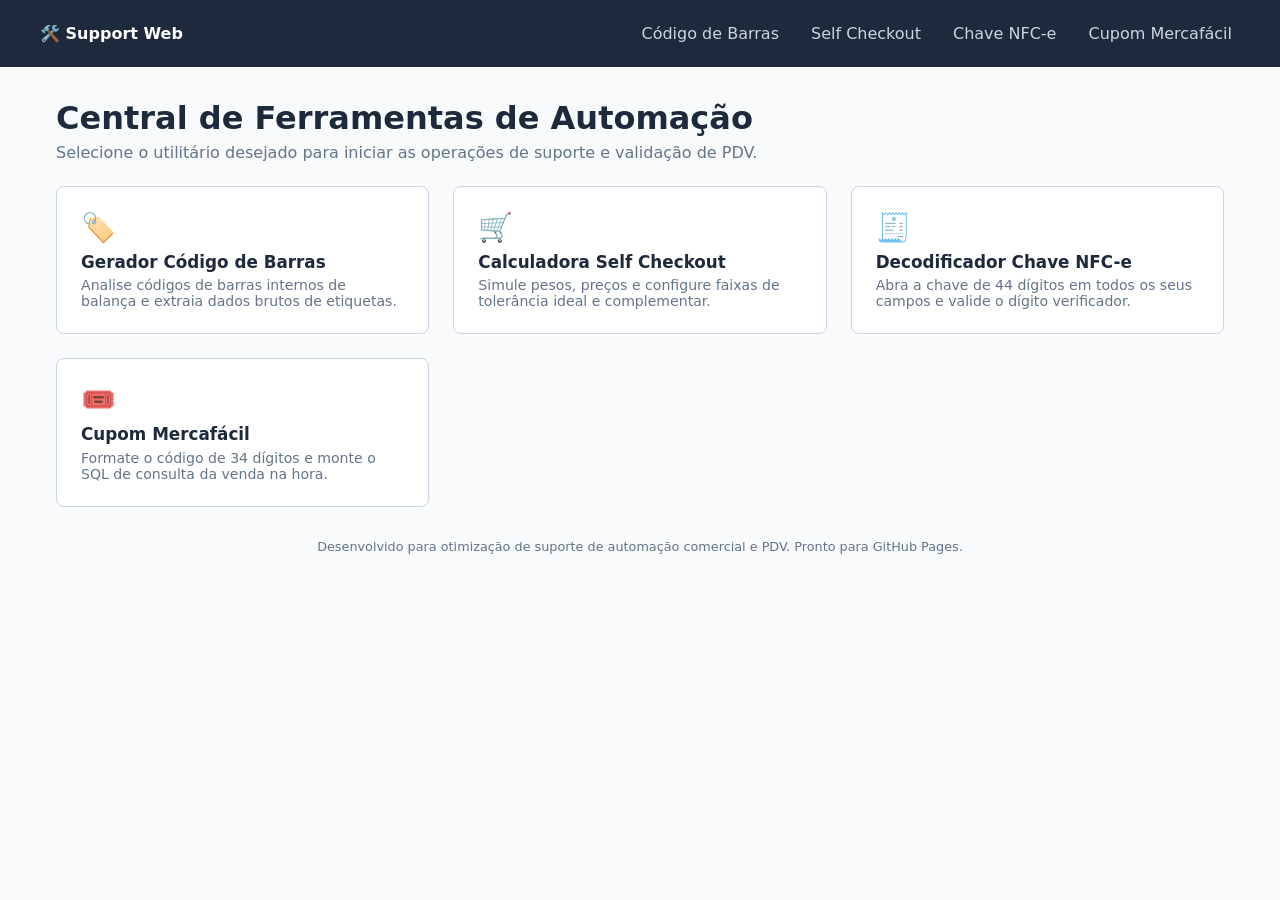
==== index.html @ 94d59a71 "Add files via upload" ====
<!DOCTYPE html>
<html lang="pt-BR">
<head>
    <meta charset="UTF-8">
    <meta name="viewport" content="width=device-width, initial-scale=1.0">
    <title>Support Web - Painel Principal</title>
    <link rel="stylesheet" href="css/style.css">
</head>
<body>
    <nav class="navbar">
        <div class="nav-container">
            <a href="index.html" class="nav-logo">🛠️ Support Web</a>
            <div class="nav-links">
                <a href="paginas/codigo-barra.html" class="nav-item">Código de Barras</a>
                <a href="paginas/selfcheckout.html" class="nav-item">Self Checkout</a>
                <a href="paginas/chave-nfce.html" class="nav-item">Chave NFC-e</a>
                <a href="paginas/cupom-mercafacil.html" class="nav-item">Cupom Mercafácil</a>
            </div>
        </div>
    </nav>
    <div class="container main-panel">
        <header class="panel-header">
            <h1>Central de Ferramentas de Automação</h1>
            <p>Selecione o utilitário desejado para iniciar as operações de suporte e validação de PDV.</p>
        </header>
        <div class="grid-cards">
            <a href="paginas/codigo-barra.html" class="menu-card">
                <div class="card-icon">🏷️</div>
                <h3>Gerador Código de Barras</h3>
                <p>Analise códigos de barras internos de balança e extraia dados brutos de etiquetas.</p>
            </a>
            <a href="paginas/selfcheckout.html" class="menu-card">
                <div class="card-icon">🛒</div>
                <h3>Calculadora Self Checkout</h3>
                <p>Simule pesos, preços e configure faixas de tolerância ideal e complementar.</p>
            </a>
            <a href="paginas/chave-nfce.html" class="menu-card">
                <div class="card-icon">🧾</div>
                <h3>Decodificador Chave NFC-e</h3>
                <p>Abra a chave de 44 dígitos em todos os seus campos e valide o dígito verificador.</p>
            </a>
            <a href="paginas/cupom-mercafacil.html" class="menu-card">
                <div class="card-icon">🎟️</div>
                <h3>Cupom Mercafácil</h3>
                <p>Formate o código de 34 dígitos e monte o SQL de consulta da venda na hora.</p>
            </a>
        </div>
    </div>
    <footer class="footer">
        <p>Desenvolvido para otimização de suporte de automação comercial e PDV. Pronto para GitHub Pages.</p>
    </footer>
</body>
</html>
---- css/style.css ----
:root {
    --bg-main: #f8fafc; --bg-navbar: #1e293b; --text-main: #334155; --text-light: #64748b;
    --border-color: #cbd5e1; --primary: #2563eb; --success: #15803d; --success-light: #dcfce7;
    --warning: #b45309; --warning-light: #fef3c7; --danger: #b91c1c; --danger-light: #fee2e2;
    --faded-opacity: 0.45;
}
* { box-sizing: border-box; margin: 0; padding: 0; font-family: system-ui, sans-serif; }
body { background-color: var(--bg-main); color: var(--text-main); padding-bottom: 2rem; }
.navbar { background-color: var(--bg-navbar); color: white; padding: 1rem 2rem; }
.nav-container { max-width: 1200px; margin: 0 auto; display: flex; justify-content: space-between; align-items: center; gap: 1rem; flex-wrap: wrap; }
.nav-logo { font-weight: bold; color: white; text-decoration: none; }
.nav-links { display: flex; gap: 1rem; flex-wrap: wrap; }
.nav-item { color: #cbd5e1; text-decoration: none; padding: 0.5rem; border-radius: 4px; }
.nav-item.active, .nav-item:hover { color: white; background: rgba(255,255,255,0.1); }
.container { max-width: 1200px; margin: 2rem auto; padding: 0 1rem; }
.grid-cards { display: grid; grid-template-columns: repeat(auto-fit, minmax(280px, 1fr)); gap: 1.5rem; }
.menu-card { background: white; padding: 1.5rem; border: 1px solid var(--border-color); border-radius: 8px; text-decoration: none; color: inherit; display: block; }
.menu-card:hover { border-color: var(--primary); transform: translateY(-2px); transition: 0.2s; }
.tool-layout { display: grid; grid-template-columns: 1fr 1fr; gap: 1.5rem; }
@media(max-width: 768px) { .tool-layout { grid-template-columns: 1fr; } }
.bloco { background: white; padding: 1.25rem; border: 1px solid var(--border-color); border-radius: 6px; margin-bottom: 1rem; }
.bloco-titulo { font-weight: bold; color: var(--bg-navbar); margin-bottom: 0.75rem; border-bottom: 1px solid #edf2f7; padding-bottom: 0.25rem; }
.linha { margin-bottom: 0.75rem; }
.linha label { display: block; font-size: 0.85rem; margin-bottom: 0.25rem; font-weight: 500; }
.linha input { width: 100%; padding: 0.5rem; border: 1px solid var(--border-color); border-radius: 4px; }
.botoes { display: flex; gap: 0.5rem; }

.card-calculo { background: white; border: 1px solid var(--border-color); border-radius: 6px; padding: 1.25rem; margin-bottom: 1rem; transition: all 0.25s; }
.card-calculo.faded { opacity: var(--faded-opacity); filter: grayscale(1); pointer-events: none; }

.card-calc-header { display: flex; flex-direction: column; gap: 0.25rem; margin-bottom: 0.75rem; padding-bottom: 0.5rem; border-bottom: 1px solid #f1f5f9; }
.badge-title { font-weight: bold; font-size: 1.05rem; color: #1e293b; display: block; }
.sub-formula { font-size: 0.85rem; color: var(--text-light); font-style: italic; display: block; }

.expression-values { margin-bottom: 0.75rem; font-size: 0.9rem; color: var(--text-main); }
.exp-label { font-weight: 600; margin-right: 0.35rem; }

.result-display { display: flex; justify-content: space-between; align-items: center; background: #f8fafc; padding: 0.65rem; border-radius: 4px; margin-top: 0.5rem; border: 1px solid #e2e8f0; }
.res-box { display: flex; align-items: center; gap: 0.4rem; flex-wrap: wrap; }
.res-title { font-size: 0.95rem; font-weight: 500; color: #475569; }
.res-value { font-size: 1.25rem; font-weight: 700; color: #334155; }

.card-calculo.active-result { border-color: #bbf7d0; background: #f0fdf4; }
.card-calculo.active-result .res-value { color: var(--success); }
.card-calculo.active-result#card-tol-item { border-color: #fed7aa; background: #fff7ed; }
.card-calculo.active-result#card-tol-item .res-value { color: var(--warning); }

.btn-copiar, .btn-primary, .btn-secondary { padding: 0.5rem 1rem; border-radius: 4px; cursor: pointer; border: none; font-size: 0.9rem; }
.btn-primary { background: var(--primary); color: white; }
.btn-secondary { background: #e2e8f0; }
.btn-copiar { background: white; border: 1px solid var(--border-color); color: var(--text-main); font-size: 0.8rem; transition: 0.1s; }
.btn-copiar:hover { background: #f1f5f9; border-color: var(--text-light); }

.border-top-dash { border-top: 1px dashed var(--border-color); padding-top: 0.5rem; margin-top: 0.25rem; }
.exp-math-real { font-family: monospace; font-weight: bold; color: #0f172a; }
.res-value-wrapper { display: flex; justify-content: space-between; background: #f1f5f9; padding: 0.5rem; border-radius: 4px; margin-bottom: 0.5rem; align-items: center; gap: 0.5rem; }
.res-badge { font-family: monospace; font-weight: bold; font-size: 1.1rem; color: #1e293b; word-break: break-all; }
.btn-copy-mini { padding: 0.25rem 0.5rem; font-size: 0.75rem; background: white; border: 1px solid var(--border-color); border-radius: 4px; cursor: pointer; white-space: nowrap; }
.btn-copy-mini:hover { background: #f1f5f9; }
.status { margin-top: 0.75rem; padding: 0.65rem; border-radius: 4px; font-size: 0.95rem; font-weight: 500; text-align: center; }
.status.sucesso { background: var(--success-light); color: var(--success); border: 1px solid #bbf7d0; }
.status.erro { background: var(--danger-light); color: var(--danger); border: 1px solid #fecaca; }
.status.aviso { background: var(--warning-light); color: var(--warning); border: 1px solid #fde68a; }
.result-item { margin-bottom: 0.75rem; }
.result-item .label { display: block; font-size: 0.85rem; color: var(--text-light); margin-bottom: 0.25rem; font-weight: 500; }
.footer { text-align: center; margin-top: 2rem; color: var(--text-light); font-size: 0.8rem; }

/* ---------- Painel principal e cabecalhos de pagina ---------- */
.page-header { margin-bottom: 1.5rem; }
.page-header h2 { color: var(--bg-navbar); margin-bottom: 0.25rem; }
.page-header p { color: var(--text-light); font-size: 0.9rem; }
.panel-header { margin-bottom: 1.5rem; }
.panel-header h1 { color: var(--bg-navbar); margin-bottom: 0.35rem; }
.panel-header p { color: var(--text-light); }
.card-icon { font-size: 1.75rem; margin-bottom: 0.5rem; }
.menu-card h3 { margin-bottom: 0.35rem; color: var(--bg-navbar); font-size: 1.05rem; }
.menu-card p { font-size: 0.88rem; color: var(--text-light); }

/* ---------- Paginas de decodificacao (NFC-e / Mercafacil) ---------- */
.mono-input { font-family: monospace; letter-spacing: 0.5px; }
.contador { display: flex; justify-content: space-between; align-items: center; font-size: 0.8rem; color: var(--text-light); margin-top: 0.35rem; gap: 0.5rem; }
.chip { font-family: monospace; font-weight: bold; padding: 0.15rem 0.5rem; border-radius: 999px; background: #e2e8f0; color: #475569; }
.chip.ok { background: var(--success-light); color: var(--success); }
.chip.nok { background: var(--danger-light); color: var(--danger); }

.bloco-header { display: flex; justify-content: space-between; align-items: center; gap: 0.75rem; margin-bottom: 0.75rem; border-bottom: 1px solid #edf2f7; padding-bottom: 0.4rem; flex-wrap: wrap; }
.bloco-header .bloco-titulo { margin: 0; border: none; padding: 0; }

.campo-linha { display: grid; grid-template-columns: 190px 1fr; gap: 0.5rem; align-items: baseline; padding: 0.45rem 0.5rem; border-bottom: 1px dashed #e2e8f0; }
.campo-linha:last-child { border-bottom: none; }
.campo-linha .campo-nome { font-size: 0.82rem; color: var(--text-light); font-weight: 500; }
.campo-linha .campo-valor { font-family: monospace; font-weight: bold; color: #0f172a; word-break: break-all; }
.campo-linha .campo-desc { display: block; font-family: system-ui, sans-serif; font-weight: 400; font-size: 0.8rem; color: var(--text-light); margin-top: 0.1rem; }
@media(max-width: 560px) { .campo-linha { grid-template-columns: 1fr; } }

.saida-texto { background: #0f172a; color: #e2e8f0; border-radius: 6px; padding: 0.9rem; font-family: Consolas, monospace; font-size: 0.85rem; white-space: pre-wrap; word-break: break-word; min-height: 60px; line-height: 1.5; }
.vazio { color: #94a3b8; font-style: italic; }
.dica { font-size: 0.8rem; color: var(--text-light); margin-top: 0.5rem; }

#toast { position: fixed; bottom: 1.5rem; left: 50%; transform: translateX(-50%) translateY(150%); background: var(--bg-navbar); color: white; padding: 0.7rem 1.2rem; border-radius: 6px; font-size: 0.9rem; box-shadow: 0 6px 20px rgba(0,0,0,0.25); transition: transform 0.25s ease; z-index: 999; max-width: 90vw; text-align: center; }
#toast.show { transform: translateX(-50%) translateY(0); }
#toast.erro { background: var(--danger); }
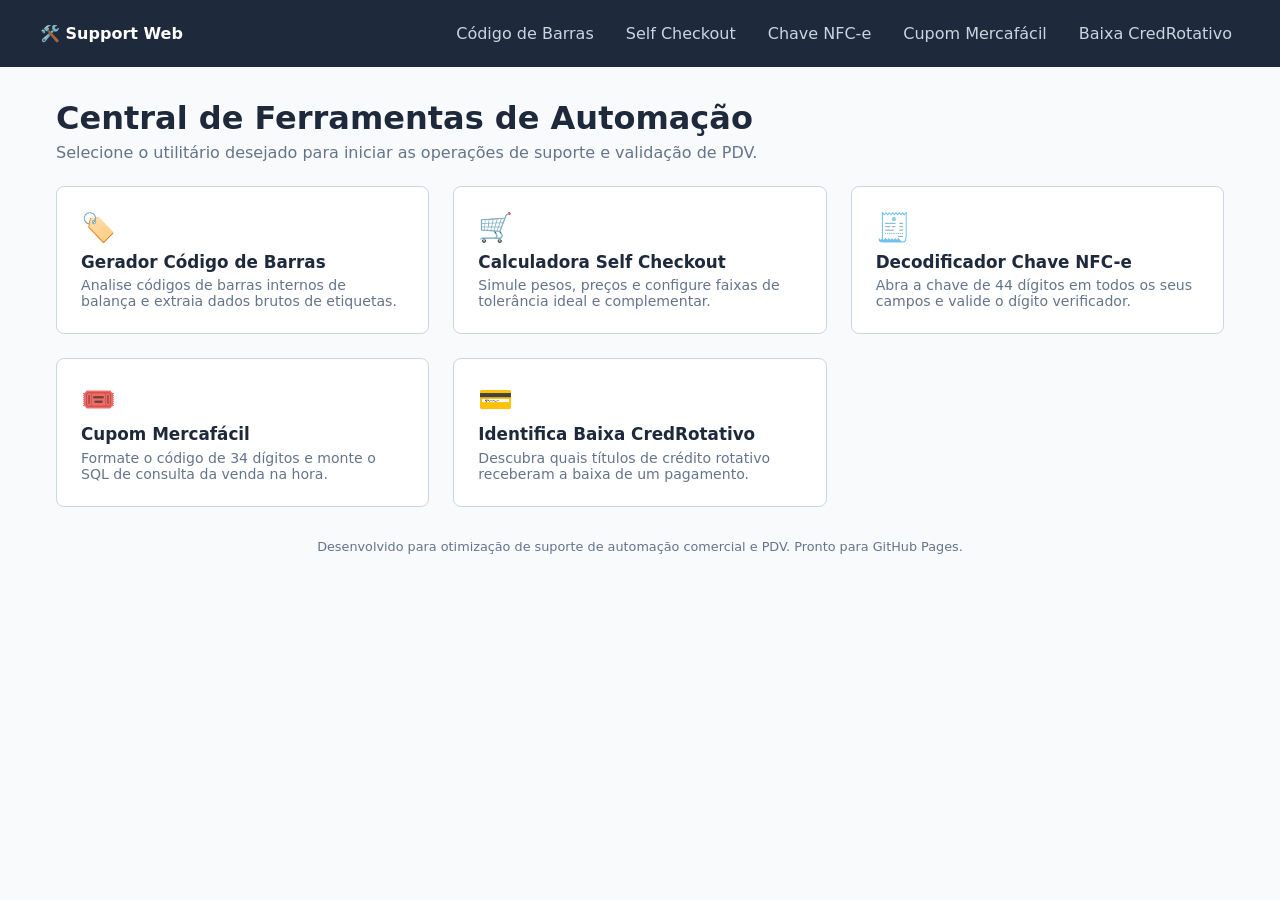
==== commit d87f8ed7: "Add files via upload" ====
--- a/index.html
+++ b/index.html
@@ -1,53 +1,59 @@
-<!DOCTYPE html>
-<html lang="pt-BR">
-<head>
-    <meta charset="UTF-8">
-    <meta name="viewport" content="width=device-width, initial-scale=1.0">
-    <title>Support Web - Painel Principal</title>
-    <link rel="stylesheet" href="css/style.css">
-</head>
-<body>
-    <nav class="navbar">
-        <div class="nav-container">
-            <a href="index.html" class="nav-logo">🛠️ Support Web</a>
-            <div class="nav-links">
-                <a href="paginas/codigo-barra.html" class="nav-item">Código de Barras</a>
-                <a href="paginas/selfcheckout.html" class="nav-item">Self Checkout</a>
-                <a href="paginas/chave-nfce.html" class="nav-item">Chave NFC-e</a>
-                <a href="paginas/cupom-mercafacil.html" class="nav-item">Cupom Mercafácil</a>
-            </div>
-        </div>
-    </nav>
-    <div class="container main-panel">
-        <header class="panel-header">
-            <h1>Central de Ferramentas de Automação</h1>
-            <p>Selecione o utilitário desejado para iniciar as operações de suporte e validação de PDV.</p>
-        </header>
-        <div class="grid-cards">
-            <a href="paginas/codigo-barra.html" class="menu-card">
-                <div class="card-icon">🏷️</div>
-                <h3>Gerador Código de Barras</h3>
-                <p>Analise códigos de barras internos de balança e extraia dados brutos de etiquetas.</p>
-            </a>
-            <a href="paginas/selfcheckout.html" class="menu-card">
-                <div class="card-icon">🛒</div>
-                <h3>Calculadora Self Checkout</h3>
-                <p>Simule pesos, preços e configure faixas de tolerância ideal e complementar.</p>
-            </a>
-            <a href="paginas/chave-nfce.html" class="menu-card">
-                <div class="card-icon">🧾</div>
-                <h3>Decodificador Chave NFC-e</h3>
-                <p>Abra a chave de 44 dígitos em todos os seus campos e valide o dígito verificador.</p>
-            </a>
-            <a href="paginas/cupom-mercafacil.html" class="menu-card">
-                <div class="card-icon">🎟️</div>
-                <h3>Cupom Mercafácil</h3>
-                <p>Formate o código de 34 dígitos e monte o SQL de consulta da venda na hora.</p>
-            </a>
-        </div>
-    </div>
-    <footer class="footer">
-        <p>Desenvolvido para otimização de suporte de automação comercial e PDV. Pronto para GitHub Pages.</p>
-    </footer>
-</body>
-</html>
+<!DOCTYPE html>
+<html lang="pt-BR">
+<head>
+    <meta charset="UTF-8">
+    <meta name="viewport" content="width=device-width, initial-scale=1.0">
+    <title>Support Web - Painel Principal</title>
+    <link rel="stylesheet" href="css/style.css">
+</head>
+<body>
+    <nav class="navbar">
+        <div class="nav-container">
+            <a href="index.html" class="nav-logo">🛠️ Support Web</a>
+            <div class="nav-links">
+                <a href="paginas/codigo-barra.html" class="nav-item">Código de Barras</a>
+                <a href="paginas/selfcheckout.html" class="nav-item">Self Checkout</a>
+                <a href="paginas/chave-nfce.html" class="nav-item">Chave NFC-e</a>
+                <a href="paginas/cupom-mercafacil.html" class="nav-item">Cupom Mercafácil</a>
+                <a href="paginas/baixa-credrotativo.html" class="nav-item">Baixa CredRotativo</a>
+            </div>
+        </div>
+    </nav>
+    <div class="container main-panel">
+        <header class="panel-header">
+            <h1>Central de Ferramentas de Automação</h1>
+            <p>Selecione o utilitário desejado para iniciar as operações de suporte e validação de PDV.</p>
+        </header>
+        <div class="grid-cards">
+            <a href="paginas/codigo-barra.html" class="menu-card">
+                <div class="card-icon">🏷️</div>
+                <h3>Gerador Código de Barras</h3>
+                <p>Analise códigos de barras internos de balança e extraia dados brutos de etiquetas.</p>
+            </a>
+            <a href="paginas/selfcheckout.html" class="menu-card">
+                <div class="card-icon">🛒</div>
+                <h3>Calculadora Self Checkout</h3>
+                <p>Simule pesos, preços e configure faixas de tolerância ideal e complementar.</p>
+            </a>
+            <a href="paginas/chave-nfce.html" class="menu-card">
+                <div class="card-icon">🧾</div>
+                <h3>Decodificador Chave NFC-e</h3>
+                <p>Abra a chave de 44 dígitos em todos os seus campos e valide o dígito verificador.</p>
+            </a>
+            <a href="paginas/cupom-mercafacil.html" class="menu-card">
+                <div class="card-icon">🎟️</div>
+                <h3>Cupom Mercafácil</h3>
+                <p>Formate o código de 34 dígitos e monte o SQL de consulta da venda na hora.</p>
+            </a>
+            <a href="paginas/baixa-credrotativo.html" class="menu-card">
+                <div class="card-icon">💳</div>
+                <h3>Identifica Baixa CredRotativo</h3>
+                <p>Descubra quais títulos de crédito rotativo receberam a baixa de um pagamento.</p>
+            </a>
+        </div>
+    </div>
+    <footer class="footer">
+        <p>Desenvolvido para otimização de suporte de automação comercial e PDV. Pronto para GitHub Pages.</p>
+    </footer>
+</body>
+</html>
--- a/css/style.css
+++ b/css/style.css
@@ -1,102 +1,116 @@
-:root {
-    --bg-main: #f8fafc; --bg-navbar: #1e293b; --text-main: #334155; --text-light: #64748b;
-    --border-color: #cbd5e1; --primary: #2563eb; --success: #15803d; --success-light: #dcfce7;
-    --warning: #b45309; --warning-light: #fef3c7; --danger: #b91c1c; --danger-light: #fee2e2;
-    --faded-opacity: 0.45;
-}
-* { box-sizing: border-box; margin: 0; padding: 0; font-family: system-ui, sans-serif; }
-body { background-color: var(--bg-main); color: var(--text-main); padding-bottom: 2rem; }
-.navbar { background-color: var(--bg-navbar); color: white; padding: 1rem 2rem; }
-.nav-container { max-width: 1200px; margin: 0 auto; display: flex; justify-content: space-between; align-items: center; gap: 1rem; flex-wrap: wrap; }
-.nav-logo { font-weight: bold; color: white; text-decoration: none; }
-.nav-links { display: flex; gap: 1rem; flex-wrap: wrap; }
-.nav-item { color: #cbd5e1; text-decoration: none; padding: 0.5rem; border-radius: 4px; }
-.nav-item.active, .nav-item:hover { color: white; background: rgba(255,255,255,0.1); }
-.container { max-width: 1200px; margin: 2rem auto; padding: 0 1rem; }
-.grid-cards { display: grid; grid-template-columns: repeat(auto-fit, minmax(280px, 1fr)); gap: 1.5rem; }
-.menu-card { background: white; padding: 1.5rem; border: 1px solid var(--border-color); border-radius: 8px; text-decoration: none; color: inherit; display: block; }
-.menu-card:hover { border-color: var(--primary); transform: translateY(-2px); transition: 0.2s; }
-.tool-layout { display: grid; grid-template-columns: 1fr 1fr; gap: 1.5rem; }
-@media(max-width: 768px) { .tool-layout { grid-template-columns: 1fr; } }
-.bloco { background: white; padding: 1.25rem; border: 1px solid var(--border-color); border-radius: 6px; margin-bottom: 1rem; }
-.bloco-titulo { font-weight: bold; color: var(--bg-navbar); margin-bottom: 0.75rem; border-bottom: 1px solid #edf2f7; padding-bottom: 0.25rem; }
-.linha { margin-bottom: 0.75rem; }
-.linha label { display: block; font-size: 0.85rem; margin-bottom: 0.25rem; font-weight: 500; }
-.linha input { width: 100%; padding: 0.5rem; border: 1px solid var(--border-color); border-radius: 4px; }
-.botoes { display: flex; gap: 0.5rem; }
-
-.card-calculo { background: white; border: 1px solid var(--border-color); border-radius: 6px; padding: 1.25rem; margin-bottom: 1rem; transition: all 0.25s; }
-.card-calculo.faded { opacity: var(--faded-opacity); filter: grayscale(1); pointer-events: none; }
-
-.card-calc-header { display: flex; flex-direction: column; gap: 0.25rem; margin-bottom: 0.75rem; padding-bottom: 0.5rem; border-bottom: 1px solid #f1f5f9; }
-.badge-title { font-weight: bold; font-size: 1.05rem; color: #1e293b; display: block; }
-.sub-formula { font-size: 0.85rem; color: var(--text-light); font-style: italic; display: block; }
-
-.expression-values { margin-bottom: 0.75rem; font-size: 0.9rem; color: var(--text-main); }
-.exp-label { font-weight: 600; margin-right: 0.35rem; }
-
-.result-display { display: flex; justify-content: space-between; align-items: center; background: #f8fafc; padding: 0.65rem; border-radius: 4px; margin-top: 0.5rem; border: 1px solid #e2e8f0; }
-.res-box { display: flex; align-items: center; gap: 0.4rem; flex-wrap: wrap; }
-.res-title { font-size: 0.95rem; font-weight: 500; color: #475569; }
-.res-value { font-size: 1.25rem; font-weight: 700; color: #334155; }
-
-.card-calculo.active-result { border-color: #bbf7d0; background: #f0fdf4; }
-.card-calculo.active-result .res-value { color: var(--success); }
-.card-calculo.active-result#card-tol-item { border-color: #fed7aa; background: #fff7ed; }
-.card-calculo.active-result#card-tol-item .res-value { color: var(--warning); }
-
-.btn-copiar, .btn-primary, .btn-secondary { padding: 0.5rem 1rem; border-radius: 4px; cursor: pointer; border: none; font-size: 0.9rem; }
-.btn-primary { background: var(--primary); color: white; }
-.btn-secondary { background: #e2e8f0; }
-.btn-copiar { background: white; border: 1px solid var(--border-color); color: var(--text-main); font-size: 0.8rem; transition: 0.1s; }
-.btn-copiar:hover { background: #f1f5f9; border-color: var(--text-light); }
-
-.border-top-dash { border-top: 1px dashed var(--border-color); padding-top: 0.5rem; margin-top: 0.25rem; }
-.exp-math-real { font-family: monospace; font-weight: bold; color: #0f172a; }
-.res-value-wrapper { display: flex; justify-content: space-between; background: #f1f5f9; padding: 0.5rem; border-radius: 4px; margin-bottom: 0.5rem; align-items: center; gap: 0.5rem; }
-.res-badge { font-family: monospace; font-weight: bold; font-size: 1.1rem; color: #1e293b; word-break: break-all; }
-.btn-copy-mini { padding: 0.25rem 0.5rem; font-size: 0.75rem; background: white; border: 1px solid var(--border-color); border-radius: 4px; cursor: pointer; white-space: nowrap; }
-.btn-copy-mini:hover { background: #f1f5f9; }
-.status { margin-top: 0.75rem; padding: 0.65rem; border-radius: 4px; font-size: 0.95rem; font-weight: 500; text-align: center; }
-.status.sucesso { background: var(--success-light); color: var(--success); border: 1px solid #bbf7d0; }
-.status.erro { background: var(--danger-light); color: var(--danger); border: 1px solid #fecaca; }
-.status.aviso { background: var(--warning-light); color: var(--warning); border: 1px solid #fde68a; }
-.result-item { margin-bottom: 0.75rem; }
-.result-item .label { display: block; font-size: 0.85rem; color: var(--text-light); margin-bottom: 0.25rem; font-weight: 500; }
-.footer { text-align: center; margin-top: 2rem; color: var(--text-light); font-size: 0.8rem; }
-
-/* ---------- Painel principal e cabecalhos de pagina ---------- */
-.page-header { margin-bottom: 1.5rem; }
-.page-header h2 { color: var(--bg-navbar); margin-bottom: 0.25rem; }
-.page-header p { color: var(--text-light); font-size: 0.9rem; }
-.panel-header { margin-bottom: 1.5rem; }
-.panel-header h1 { color: var(--bg-navbar); margin-bottom: 0.35rem; }
-.panel-header p { color: var(--text-light); }
-.card-icon { font-size: 1.75rem; margin-bottom: 0.5rem; }
-.menu-card h3 { margin-bottom: 0.35rem; color: var(--bg-navbar); font-size: 1.05rem; }
-.menu-card p { font-size: 0.88rem; color: var(--text-light); }
-
-/* ---------- Paginas de decodificacao (NFC-e / Mercafacil) ---------- */
-.mono-input { font-family: monospace; letter-spacing: 0.5px; }
-.contador { display: flex; justify-content: space-between; align-items: center; font-size: 0.8rem; color: var(--text-light); margin-top: 0.35rem; gap: 0.5rem; }
-.chip { font-family: monospace; font-weight: bold; padding: 0.15rem 0.5rem; border-radius: 999px; background: #e2e8f0; color: #475569; }
-.chip.ok { background: var(--success-light); color: var(--success); }
-.chip.nok { background: var(--danger-light); color: var(--danger); }
-
-.bloco-header { display: flex; justify-content: space-between; align-items: center; gap: 0.75rem; margin-bottom: 0.75rem; border-bottom: 1px solid #edf2f7; padding-bottom: 0.4rem; flex-wrap: wrap; }
-.bloco-header .bloco-titulo { margin: 0; border: none; padding: 0; }
-
-.campo-linha { display: grid; grid-template-columns: 190px 1fr; gap: 0.5rem; align-items: baseline; padding: 0.45rem 0.5rem; border-bottom: 1px dashed #e2e8f0; }
-.campo-linha:last-child { border-bottom: none; }
-.campo-linha .campo-nome { font-size: 0.82rem; color: var(--text-light); font-weight: 500; }
-.campo-linha .campo-valor { font-family: monospace; font-weight: bold; color: #0f172a; word-break: break-all; }
-.campo-linha .campo-desc { display: block; font-family: system-ui, sans-serif; font-weight: 400; font-size: 0.8rem; color: var(--text-light); margin-top: 0.1rem; }
-@media(max-width: 560px) { .campo-linha { grid-template-columns: 1fr; } }
-
-.saida-texto { background: #0f172a; color: #e2e8f0; border-radius: 6px; padding: 0.9rem; font-family: Consolas, monospace; font-size: 0.85rem; white-space: pre-wrap; word-break: break-word; min-height: 60px; line-height: 1.5; }
-.vazio { color: #94a3b8; font-style: italic; }
-.dica { font-size: 0.8rem; color: var(--text-light); margin-top: 0.5rem; }
-
-#toast { position: fixed; bottom: 1.5rem; left: 50%; transform: translateX(-50%) translateY(150%); background: var(--bg-navbar); color: white; padding: 0.7rem 1.2rem; border-radius: 6px; font-size: 0.9rem; box-shadow: 0 6px 20px rgba(0,0,0,0.25); transition: transform 0.25s ease; z-index: 999; max-width: 90vw; text-align: center; }
-#toast.show { transform: translateX(-50%) translateY(0); }
-#toast.erro { background: var(--danger); }
+:root {
+    --bg-main: #f8fafc; --bg-navbar: #1e293b; --text-main: #334155; --text-light: #64748b;
+    --border-color: #cbd5e1; --primary: #2563eb; --success: #15803d; --success-light: #dcfce7;
+    --warning: #b45309; --warning-light: #fef3c7; --danger: #b91c1c; --danger-light: #fee2e2;
+    --faded-opacity: 0.45;
+}
+* { box-sizing: border-box; margin: 0; padding: 0; font-family: system-ui, sans-serif; }
+body { background-color: var(--bg-main); color: var(--text-main); padding-bottom: 2rem; }
+.navbar { background-color: var(--bg-navbar); color: white; padding: 1rem 2rem; }
+.nav-container { max-width: 1200px; margin: 0 auto; display: flex; justify-content: space-between; align-items: center; gap: 1rem; flex-wrap: wrap; }
+.nav-logo { font-weight: bold; color: white; text-decoration: none; }
+.nav-links { display: flex; gap: 1rem; flex-wrap: wrap; }
+.nav-item { color: #cbd5e1; text-decoration: none; padding: 0.5rem; border-radius: 4px; }
+.nav-item.active, .nav-item:hover { color: white; background: rgba(255,255,255,0.1); }
+.container { max-width: 1200px; margin: 2rem auto; padding: 0 1rem; }
+.grid-cards { display: grid; grid-template-columns: repeat(auto-fit, minmax(280px, 1fr)); gap: 1.5rem; }
+.menu-card { background: white; padding: 1.5rem; border: 1px solid var(--border-color); border-radius: 8px; text-decoration: none; color: inherit; display: block; }
+.menu-card:hover { border-color: var(--primary); transform: translateY(-2px); transition: 0.2s; }
+.tool-layout { display: grid; grid-template-columns: 1fr 1fr; gap: 1.5rem; }
+@media(max-width: 768px) { .tool-layout { grid-template-columns: 1fr; } }
+.bloco { background: white; padding: 1.25rem; border: 1px solid var(--border-color); border-radius: 6px; margin-bottom: 1rem; }
+.bloco-titulo { font-weight: bold; color: var(--bg-navbar); margin-bottom: 0.75rem; border-bottom: 1px solid #edf2f7; padding-bottom: 0.25rem; }
+.linha { margin-bottom: 0.75rem; }
+.linha label { display: block; font-size: 0.85rem; margin-bottom: 0.25rem; font-weight: 500; }
+.linha input { width: 100%; padding: 0.5rem; border: 1px solid var(--border-color); border-radius: 4px; }
+.botoes { display: flex; gap: 0.5rem; }
+
+.card-calculo { background: white; border: 1px solid var(--border-color); border-radius: 6px; padding: 1.25rem; margin-bottom: 1rem; transition: all 0.25s; }
+.card-calculo.faded { opacity: var(--faded-opacity); filter: grayscale(1); pointer-events: none; }
+
+.card-calc-header { display: flex; flex-direction: column; gap: 0.25rem; margin-bottom: 0.75rem; padding-bottom: 0.5rem; border-bottom: 1px solid #f1f5f9; }
+.badge-title { font-weight: bold; font-size: 1.05rem; color: #1e293b; display: block; }
+.sub-formula { font-size: 0.85rem; color: var(--text-light); font-style: italic; display: block; }
+
+.expression-values { margin-bottom: 0.75rem; font-size: 0.9rem; color: var(--text-main); }
+.exp-label { font-weight: 600; margin-right: 0.35rem; }
+
+.result-display { display: flex; justify-content: space-between; align-items: center; background: #f8fafc; padding: 0.65rem; border-radius: 4px; margin-top: 0.5rem; border: 1px solid #e2e8f0; }
+.res-box { display: flex; align-items: center; gap: 0.4rem; flex-wrap: wrap; }
+.res-title { font-size: 0.95rem; font-weight: 500; color: #475569; }
+.res-value { font-size: 1.25rem; font-weight: 700; color: #334155; }
+
+.card-calculo.active-result { border-color: #bbf7d0; background: #f0fdf4; }
+.card-calculo.active-result .res-value { color: var(--success); }
+.card-calculo.active-result#card-tol-item { border-color: #fed7aa; background: #fff7ed; }
+.card-calculo.active-result#card-tol-item .res-value { color: var(--warning); }
+
+.btn-copiar, .btn-primary, .btn-secondary { padding: 0.5rem 1rem; border-radius: 4px; cursor: pointer; border: none; font-size: 0.9rem; }
+.btn-primary { background: var(--primary); color: white; }
+.btn-secondary { background: #e2e8f0; }
+.btn-copiar { background: white; border: 1px solid var(--border-color); color: var(--text-main); font-size: 0.8rem; transition: 0.1s; }
+.btn-copiar:hover { background: #f1f5f9; border-color: var(--text-light); }
+
+.border-top-dash { border-top: 1px dashed var(--border-color); padding-top: 0.5rem; margin-top: 0.25rem; }
+.exp-math-real { font-family: monospace; font-weight: bold; color: #0f172a; }
+.res-value-wrapper { display: flex; justify-content: space-between; background: #f1f5f9; padding: 0.5rem; border-radius: 4px; margin-bottom: 0.5rem; align-items: center; gap: 0.5rem; }
+.res-badge { font-family: monospace; font-weight: bold; font-size: 1.1rem; color: #1e293b; word-break: break-all; }
+.btn-copy-mini { padding: 0.25rem 0.5rem; font-size: 0.75rem; background: white; border: 1px solid var(--border-color); border-radius: 4px; cursor: pointer; white-space: nowrap; }
+.btn-copy-mini:hover { background: #f1f5f9; }
+.status { margin-top: 0.75rem; padding: 0.65rem; border-radius: 4px; font-size: 0.95rem; font-weight: 500; text-align: center; }
+.status.sucesso { background: var(--success-light); color: var(--success); border: 1px solid #bbf7d0; }
+.status.erro { background: var(--danger-light); color: var(--danger); border: 1px solid #fecaca; }
+.status.aviso { background: var(--warning-light); color: var(--warning); border: 1px solid #fde68a; }
+.result-item { margin-bottom: 0.75rem; }
+.result-item .label { display: block; font-size: 0.85rem; color: var(--text-light); margin-bottom: 0.25rem; font-weight: 500; }
+.footer { text-align: center; margin-top: 2rem; color: var(--text-light); font-size: 0.8rem; }
+
+/* ---------- Painel principal e cabecalhos de pagina ---------- */
+.page-header { margin-bottom: 1.5rem; }
+.page-header h2 { color: var(--bg-navbar); margin-bottom: 0.25rem; }
+.page-header p { color: var(--text-light); font-size: 0.9rem; }
+.panel-header { margin-bottom: 1.5rem; }
+.panel-header h1 { color: var(--bg-navbar); margin-bottom: 0.35rem; }
+.panel-header p { color: var(--text-light); }
+.card-icon { font-size: 1.75rem; margin-bottom: 0.5rem; }
+.menu-card h3 { margin-bottom: 0.35rem; color: var(--bg-navbar); font-size: 1.05rem; }
+.menu-card p { font-size: 0.88rem; color: var(--text-light); }
+
+/* ---------- Paginas de decodificacao (NFC-e / Mercafacil) ---------- */
+.mono-input { font-family: monospace; letter-spacing: 0.5px; }
+.contador { display: flex; justify-content: space-between; align-items: center; font-size: 0.8rem; color: var(--text-light); margin-top: 0.35rem; gap: 0.5rem; }
+.chip { font-family: monospace; font-weight: bold; padding: 0.15rem 0.5rem; border-radius: 999px; background: #e2e8f0; color: #475569; }
+.chip.ok { background: var(--success-light); color: var(--success); }
+.chip.nok { background: var(--danger-light); color: var(--danger); }
+
+.bloco-header { display: flex; justify-content: space-between; align-items: center; gap: 0.75rem; margin-bottom: 0.75rem; border-bottom: 1px solid #edf2f7; padding-bottom: 0.4rem; flex-wrap: wrap; }
+.bloco-header .bloco-titulo { margin: 0; border: none; padding: 0; }
+
+.campo-linha { display: grid; grid-template-columns: 190px 1fr; gap: 0.5rem; align-items: baseline; padding: 0.45rem 0.5rem; border-bottom: 1px dashed #e2e8f0; }
+.campo-linha:last-child { border-bottom: none; }
+.campo-linha .campo-nome { font-size: 0.82rem; color: var(--text-light); font-weight: 500; }
+.campo-linha .campo-valor { font-family: monospace; font-weight: bold; color: #0f172a; word-break: break-all; }
+.campo-linha .campo-desc { display: block; font-family: system-ui, sans-serif; font-weight: 400; font-size: 0.8rem; color: var(--text-light); margin-top: 0.1rem; }
+@media(max-width: 560px) { .campo-linha { grid-template-columns: 1fr; } }
+
+.saida-texto { background: #0f172a; color: #e2e8f0; border-radius: 6px; padding: 0.9rem; font-family: Consolas, monospace; font-size: 0.85rem; white-space: pre-wrap; word-break: break-word; min-height: 60px; line-height: 1.5; }
+.vazio { color: #94a3b8; font-style: italic; }
+.dica { font-size: 0.8rem; color: var(--text-light); margin-top: 0.5rem; }
+
+#toast { position: fixed; bottom: 1.5rem; left: 50%; transform: translateX(-50%) translateY(150%); background: var(--bg-navbar); color: white; padding: 0.7rem 1.2rem; border-radius: 6px; font-size: 0.9rem; box-shadow: 0 6px 20px rgba(0,0,0,0.25); transition: transform 0.25s ease; z-index: 999; max-width: 90vw; text-align: center; }
+#toast.show { transform: translateX(-50%) translateY(0); }
+#toast.erro { background: var(--danger); }
+
+/* ---------- Identifica Baixa CredRotativo ---------- */
+.linha textarea { width: 100%; padding: 0.5rem; border: 1px solid var(--border-color); border-radius: 4px; resize: vertical; font-size: 0.85rem; line-height: 1.45; }
+.faded { opacity: var(--faded-opacity); filter: grayscale(1); pointer-events: none; transition: all 0.25s; }
+.acoes-copiar { display: flex; gap: 0.5rem; flex-wrap: wrap; }
+.titulo-card { border-left: 4px solid var(--success); }
+.titulo-card.parcial { border-left-color: var(--warning); background: #fffbeb; }
+.titulo-card.quitado { background: #f0fdf4; }
+.tag { font-size: 0.75rem; font-weight: 600; padding: 0.2rem 0.6rem; border-radius: 999px; white-space: nowrap; }
+.tag-quitado { background: var(--success-light); color: var(--success); }
+.tag-parcial { background: var(--warning-light); color: var(--warning); }
+.carimbo { font-family: monospace; font-weight: bold; font-size: 1.05rem; color: #0f172a; background: #f1f5f9; padding: 0.65rem; border-radius: 4px; text-align: center; }
+.observacao { font-size: 0.8rem; color: var(--warning); background: var(--warning-light); border: 1px solid #fde68a; border-radius: 4px; padding: 0.6rem; margin-top: 0.75rem; line-height: 1.45; }
+.dica code { background: #f1f5f9; padding: 0.1rem 0.3rem; border-radius: 3px; font-size: 0.78rem; }
